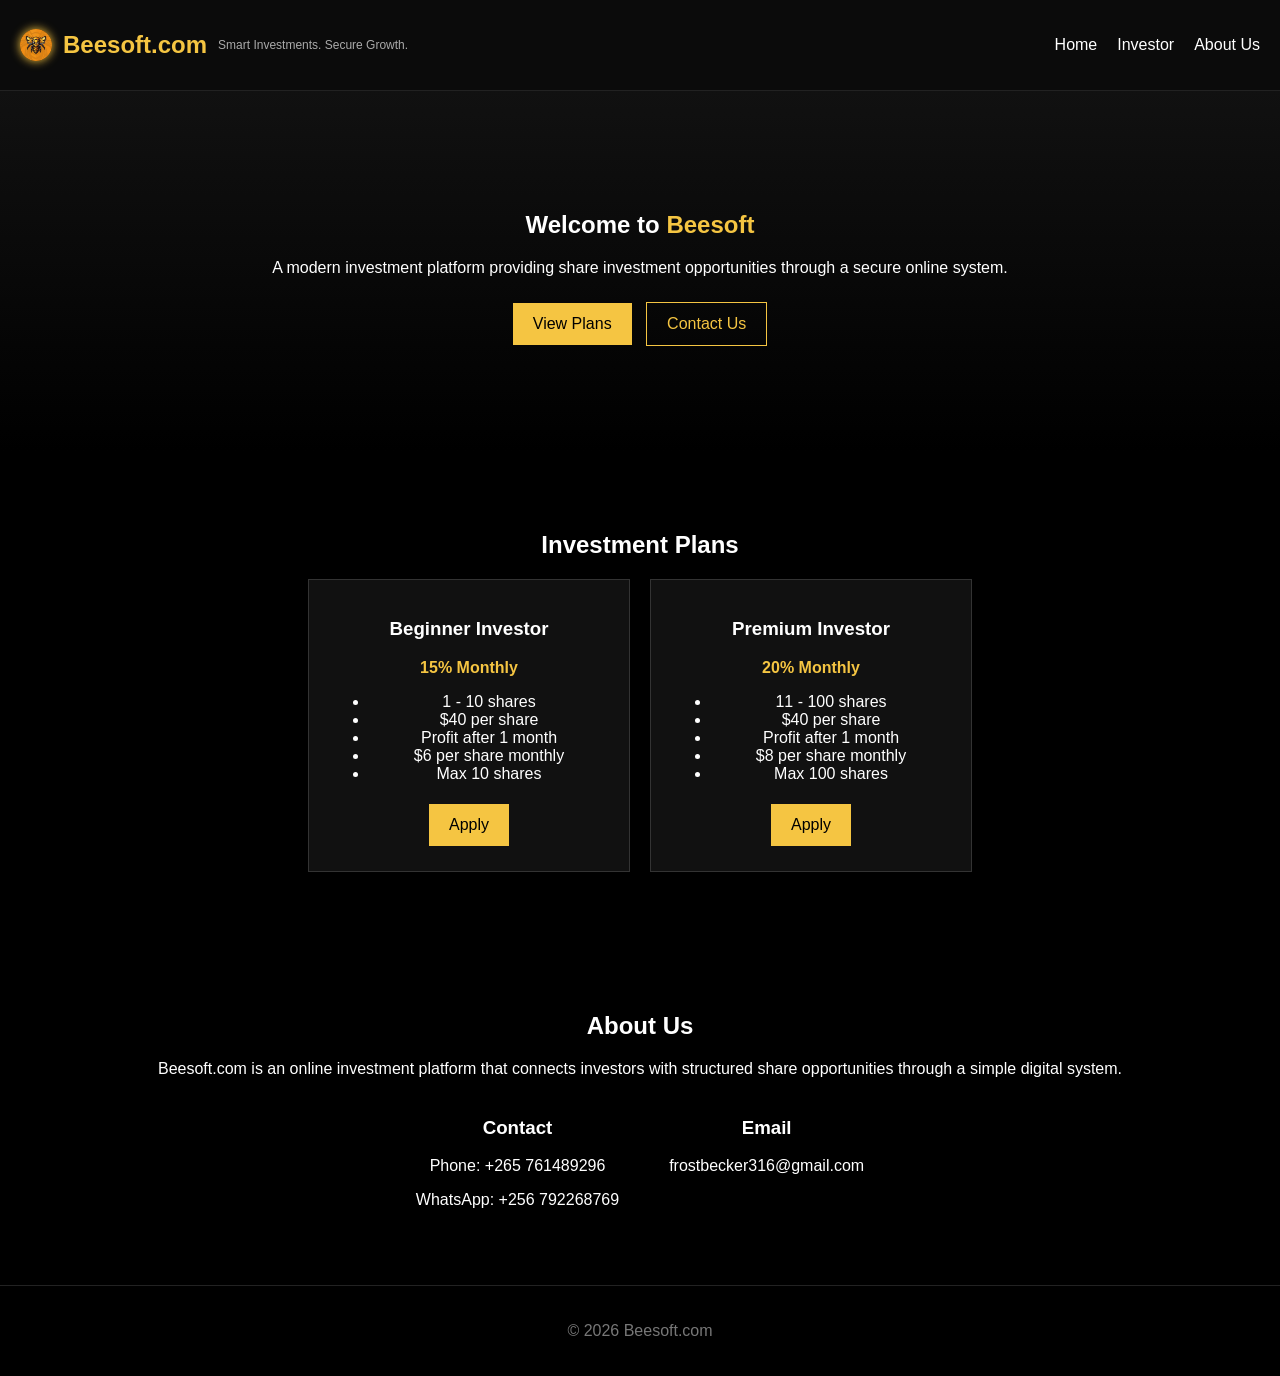
==== index.html @ 3d9cc6b4 "Rename home.html to index.html" ====
<!DOCTYPE html>
<html lang="en">
<head>
    <meta charset="UTF-8">
    <meta name="viewport" content="width=device-width, initial-scale=1.0">
    <title>Beesoft.com</title>
    <link rel="stylesheet" href="style.css">
</head>
<body>

<header>
    <nav class="navbar">
        <div class="logo">
            <img src="logo.jpg" class="logo-img" alt="logo">
            <h1>Beesoft.com</h1>
            <p>Smart Investments. Secure Growth.</p>
        </div>

        <ul class="nav-links">
            <li><a href="#home">Home</a></li>
            <li><a href="#investor">Investor</a></li>
            <li><a href="#about">About Us</a></li>
        </ul>
    </nav>
</header>

<section id="home" class="hero">
    <h2>Welcome to <span>Beesoft</span></h2>
    <p>
        A modern investment platform providing share investment opportunities
        through a secure online system.
    </p>

    <div class="buttons">
        <a href="#investor" class="btn">View Plans</a>
        <a href="#about" class="btn outline">Contact Us</a>
    </div>
</section>

<section id="investor" class="plans">
    <h2>Investment Plans</h2>

    <div class="grid">

        <div class="card">
            <h3>Beginner Investor</h3>
            <p class="rate">15% Monthly</p>
            <ul>
                <li>1 - 10 shares</li>
                <li>$40 per share</li>
                <li>Profit after 1 month</li>
                <li>$6 per share monthly</li>
                <li>Max 10 shares</li>
            </ul>
            <a class="btn" href="https://forms.gle/mfPhGGNiiiZeqCfY8" target="_blank">Apply</a>
        </div>

        <div class="card">
            <h3>Premium Investor</h3>
            <p class="rate">20% Monthly</p>
            <ul>
                <li>11 - 100 shares</li>
                <li>$40 per share</li>
                <li>Profit after 1 month</li>
                <li>$8 per share monthly</li>
                <li>Max 100 shares</li>
            </ul>
            <a class="btn" href="https://forms.gle/mfPhGGNiiiZeqCfY8" target="_blank">Apply</a>
        </div>

    </div>
</section>

<section id="about" class="about">
    <h2>About Us</h2>
    <p>
        Beesoft.com is an online investment platform that connects investors
        with structured share opportunities through a simple digital system.
    </p>

    <div class="contact">
        <div>
            <h3>Contact</h3>
            <p>Phone: +265 761489296</p>
            <p>WhatsApp: +256 792268769</p>
        </div>

        <div>
            <h3>Email</h3>
            <p>frostbecker316@gmail.com</p>
        </div>
    </div>
</section>

<footer>
    <p>© 2026 Beesoft.com</p>
</footer>

</body>
</html>
---- style.css ----
body {
    margin: 0;
    font-family: Arial, sans-serif;
    background: #000;
    color: #fff;
}

header {
    background: #0b0b0b;
    padding: 20px;
    border-bottom: 1px solid #222;
}

.navbar {
    display: flex;
    justify-content: space-between;
    align-items: center;
}

.logo h1 {
    color: #f5c542;
}

.logo p {
    font-size: 12px;
    color: #aaa;
}

.nav-links {
    list-style: none;
    display: flex;
    gap: 20px;
}

.nav-links a {
    color: #fff;
    text-decoration: none;
}

.hero {
    text-align: center;
    padding: 100px 20px;
    background: linear-gradient(to bottom, #111, #000);
}

.hero span {
    color: #f5c542;
}

.buttons {
    margin-top: 20px;
}

.btn {
    background: #f5c542;
    color: #000;
    padding: 12px 20px;
    text-decoration: none;
    margin: 5px;
    display: inline-block;
}

.btn.outline {
    background: transparent;
    border: 1px solid #f5c542;
    color: #f5c542;
}

.plans {
    padding: 60px 20px;
    text-align: center;
}

.grid {
    display: flex;
    gap: 20px;
    justify-content: center;
    flex-wrap: wrap;
}

.card {
    background: #111;
    padding: 20px;
    width: 280px;
    border: 1px solid #333;
}

.rate {
    color: #f5c542;
    font-weight: bold;
}

.about {
    padding: 60px 20px;
    text-align: center;
}

.contact {
    display: flex;
    justify-content: center;
    gap: 50px;
    margin-top: 20px;
}

footer {
    text-align: center;
    padding: 20px;
    border-top: 1px solid #222;
    color: #777;
}
.logo {
    display: flex;
    align-items: center;
    gap: 11px;
}
/* CIRCULAR GLOW LOGO */
.logo-img {
    width: 32px;
    height: 32px;
    object-fit: cover;
    border-radius: 50%;
    animation: logoGlow 2s infinite alternate;
    box-shadow: 0 0 10px #f5c542;
}
@keyframes logoGlow {
    0% {
        box-shadow: 0 0 5px #f5c542, 0 0 10px #f5c542;
        transform: scale(1);
    }
    100% {
        box-shadow: 0 0 15px #f5c542, 0 0 25px #f5c542;
        transform: scale(1.05);
    }
}
.logo h1 {
    color: #f5c542;
    margin: 0;
}
.logo p {
    font-size: 12px;
    color: #aaa;
    margin: 0;
}
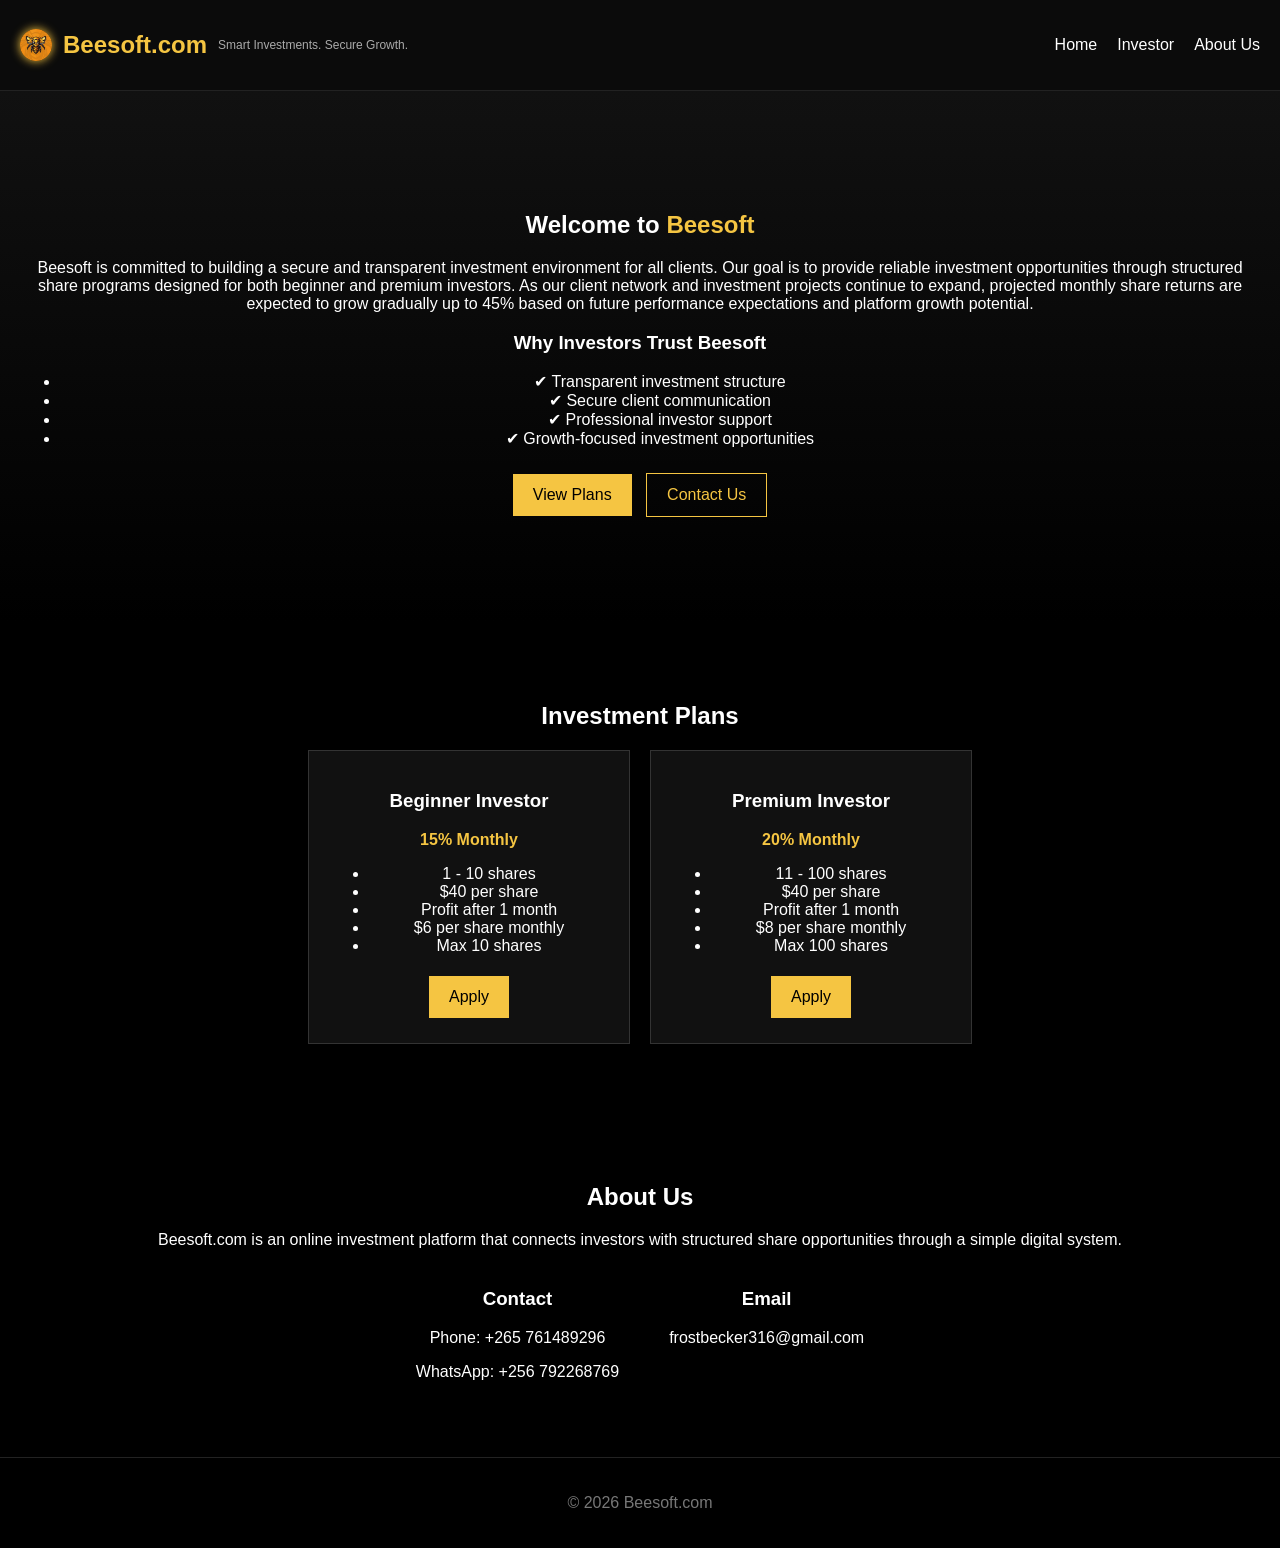
==== commit a5c8a623: "Update index.html" ====
--- a/index.html
+++ b/index.html
@@ -27,9 +27,24 @@
 <section id="home" class="hero">
     <h2>Welcome to <span>Beesoft</span></h2>
     <p>
-        A modern investment platform providing share investment opportunities
-        through a secure online system.
-    </p>
+    Beesoft is committed to building a secure and transparent investment
+    environment for all clients. Our goal is to provide reliable investment
+    opportunities through structured share programs designed for both beginner
+    and premium investors.
+
+    As our client network and investment projects continue to expand, projected
+    monthly share returns are expected to grow gradually up to 45% based on
+    future performance expectations and platform growth potential.
+</p>
+    <div class="trust-box">
+    <h3>Why Investors Trust Beesoft</h3>
+    <ul>
+        <li>✔ Transparent investment structure</li>
+        <li>✔ Secure client communication</li>
+        <li>✔ Professional investor support</li>
+        <li>✔ Growth-focused investment opportunities</li>
+    </ul>
+</div>
 
     <div class="buttons">
         <a href="#investor" class="btn">View Plans</a>
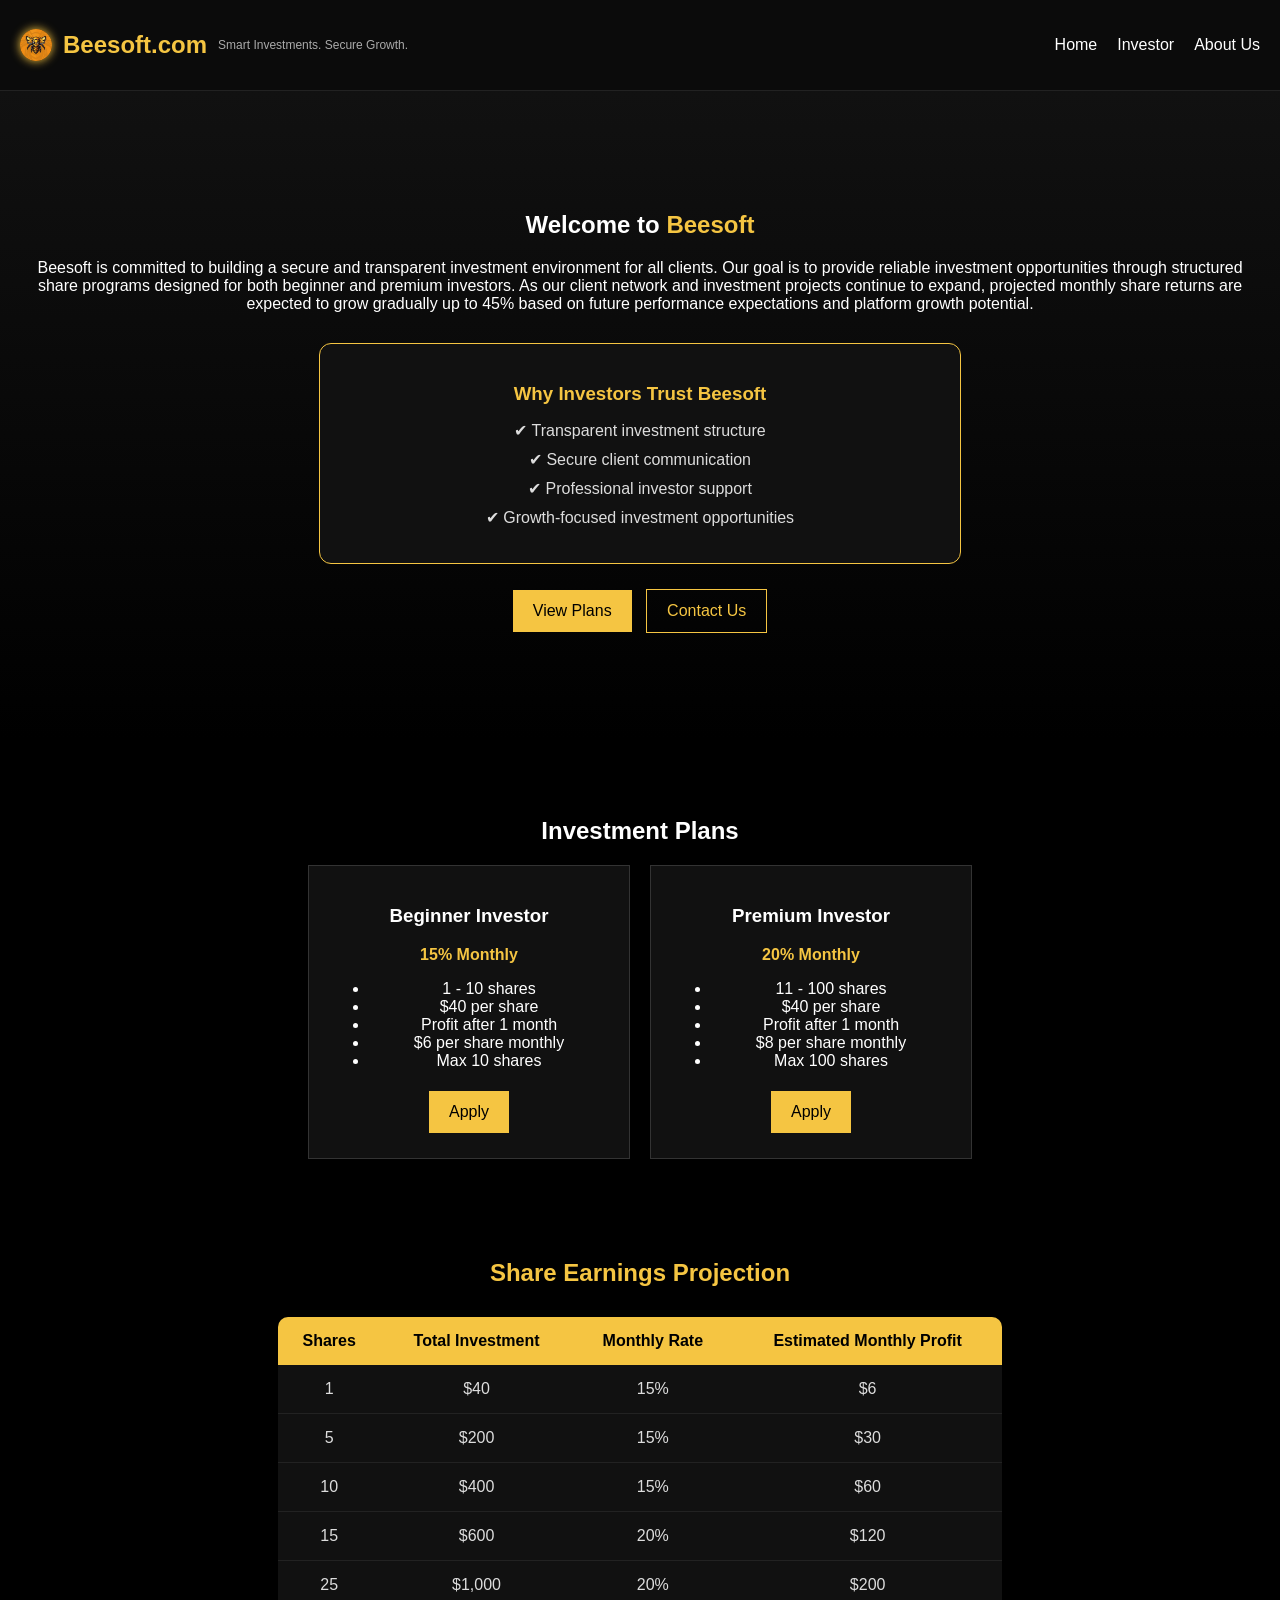
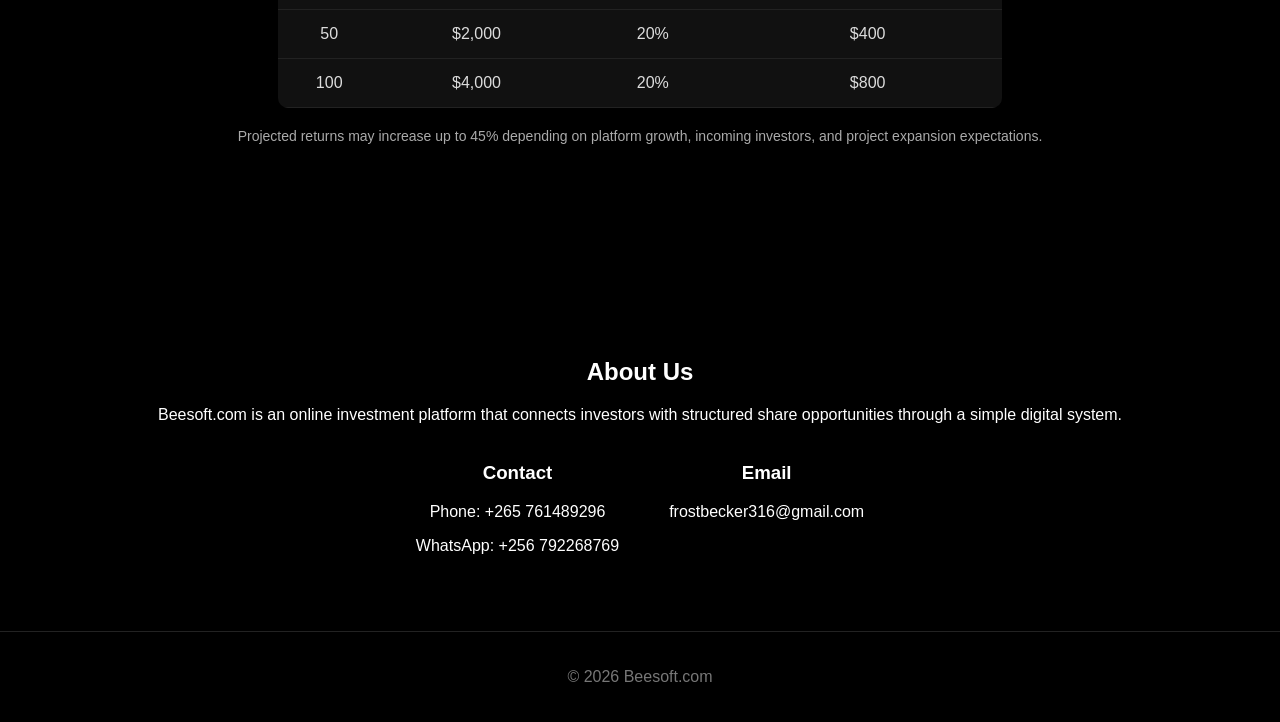
==== commit 18a64bdc: "Update index.html" ====
--- a/index.html
+++ b/index.html
@@ -82,6 +82,76 @@
             </ul>
             <a class="btn" href="https://forms.gle/mfPhGGNiiiZeqCfY8" target="_blank">Apply</a>
         </div>
+        <section class="earnings-table">
+    <h2>Share Earnings Projection</h2>
+
+    <table>
+        <thead>
+            <tr>
+                <th>Shares</th>
+                <th>Total Investment</th>
+                <th>Monthly Rate</th>
+                <th>Estimated Monthly Profit</th>
+            </tr>
+        </thead>
+
+        <tbody>
+            <tr>
+                <td>1</td>
+                <td>$40</td>
+                <td>15%</td>
+                <td>$6</td>
+            </tr>
+
+            <tr>
+                <td>5</td>
+                <td>$200</td>
+                <td>15%</td>
+                <td>$30</td>
+            </tr>
+
+            <tr>
+                <td>10</td>
+                <td>$400</td>
+                <td>15%</td>
+                <td>$60</td>
+            </tr>
+
+            <tr>
+                <td>15</td>
+                <td>$600</td>
+                <td>20%</td>
+                <td>$120</td>
+            </tr>
+
+            <tr>
+                <td>25</td>
+                <td>$1,000</td>
+                <td>20%</td>
+                <td>$200</td>
+            </tr>
+
+            <tr>
+                <td>50</td>
+                <td>$2,000</td>
+                <td>20%</td>
+                <td>$400</td>
+            </tr>
+
+            <tr>
+                <td>100</td>
+                <td>$4,000</td>
+                <td>20%</td>
+                <td>$800</td>
+            </tr>
+        </tbody>
+    </table>
+
+    <p class="table-note">
+        Projected returns may increase up to 45% depending on platform growth,
+        incoming investors, and project expansion expectations.
+    </p>
+</section>
 
     </div>
 </section>
--- a/style.css
+++ b/style.css
@@ -140,4 +140,69 @@
     font-size: 12px;
     color: #aaa;
     margin: 0;
-}+}
+.trust-box{
+    margin-top:30px;
+    background:#111;
+    border:1px solid #f5c542;
+    padding:20px;
+    border-radius:12px;
+    max-width:600px;
+    margin-left:auto;
+    margin-right:auto;
+}
+
+.trust-box h3{
+    color:#f5c542;
+    margin-bottom:15px;
+}
+
+.trust-box ul{
+    list-style:none;
+    padding:0;
+}
+
+.trust-box li{
+    margin:10px 0;
+    color:#ddd;
+}
+.earnings-table{
+    padding:60px 20px;
+    text-align:center;
+}
+
+.earnings-table h2{
+    color:#f5c542;
+    margin-bottom:30px;
+}
+
+table{
+    width:90%;
+    margin:auto;
+    border-collapse:collapse;
+    background:#111;
+    overflow:hidden;
+    border-radius:10px;
+}
+
+table th{
+    background:#f5c542;
+    color:#000;
+    padding:15px;
+}
+
+table td{
+    padding:15px;
+    border-bottom:1px solid #222;
+    color:#ddd;
+}
+
+table tr:hover{
+    background:#1b1b1b;
+}
+
+.table-note{
+    margin-top:20px;
+    color:#aaa;
+    font-size:14px;
+}
